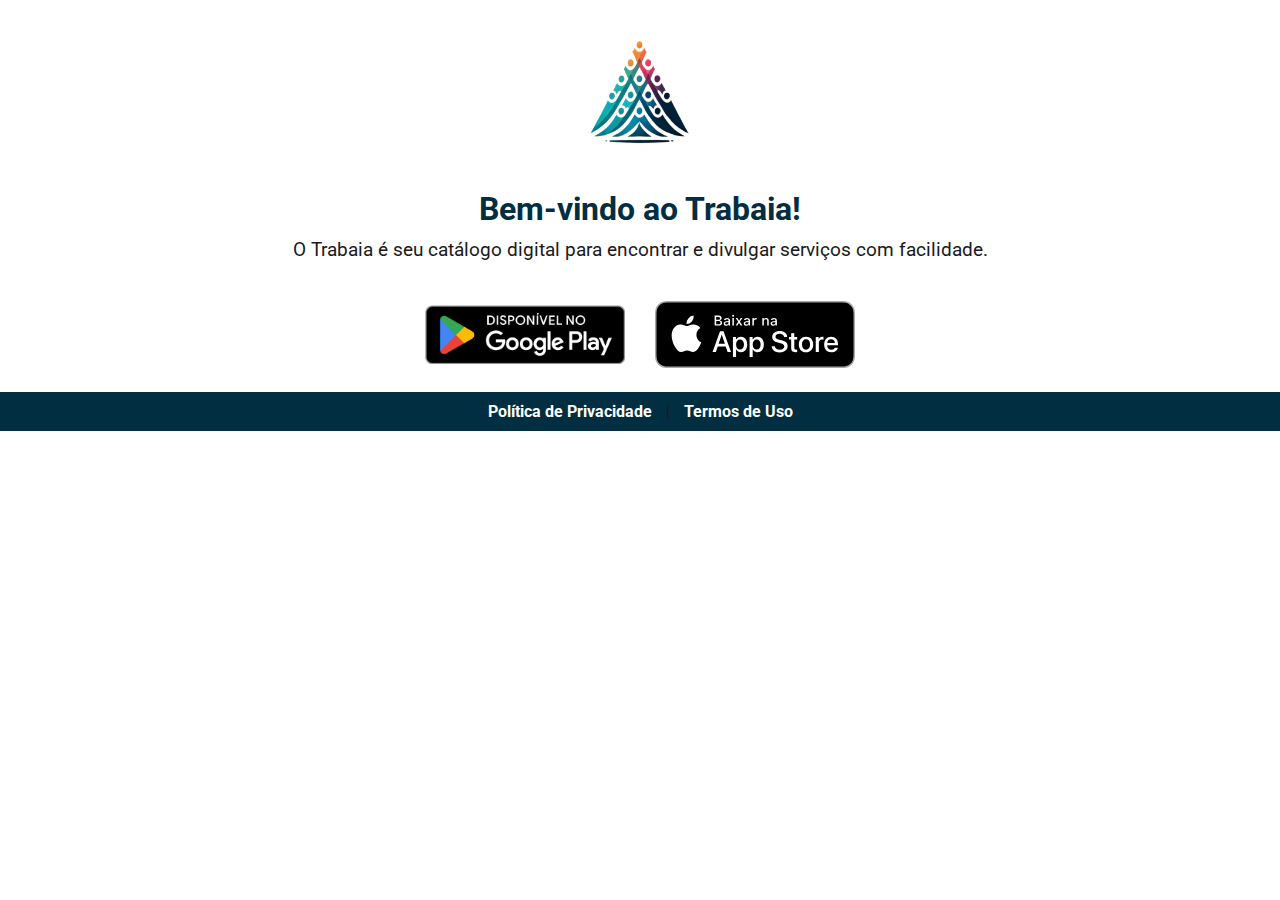
==== index.html @ 56918bdb "Update index.html" ====
<!DOCTYPE html>
<html lang="pt-BR">
<head>
    <meta charset="UTF-8">
    <title>Trabaia - Conectando Profissionais e Clientes</title>
    <meta name="viewport" content="width=device-width, initial-scale=1.0">
    <!-- Fonte personalizada (opcional) -->
    <link href="https://fonts.googleapis.com/css2?family=Roboto:wght@400;700&display=swap" rel="stylesheet">
    <!-- Arquivo CSS -->
    <link rel="stylesheet" href="styles.css">
    <link rel="icon" href="favicon.ico" type="image/x-icon">
</head>
<body>
    <div class="container">
        <!-- Logo -->
        <img src="play-store-icon.png" alt="Logo Trabaia" class="logo">

        <!-- Conteúdo Principal -->
        <div class="content">
            <h1>Bem-vindo ao Trabaia!</h1>
            <p>O Trabaia é seu catálogo digital para encontrar e divulgar serviços com facilidade.</p>
        </div>
        
        <!-- Container dos botões de download -->
        <div class="download-buttons">
            <!-- Botão da Google Play Store -->
            <div class="google-play-container">
                <a href="https://..." target="_blank">
                    <img src="google-play-badge.png" alt="Google Play" class="store-button">
                </a>
            </div>
        
            <!-- Botão da Apple App Store -->
            <div class="app-store-container">
                <a href="https://..." target="_blank">
                    <img src="apple-app-store-badge.svg" alt="App Store" class="store-button">
                </a>
            </div>
        </div>
        <!-- Links para documentos legais -->
        <div class="legal-links">
            <a href="politica-de-privacidade.html">Política de Privacidade</a>
            |
            <a href="termos-de-uso.html">Termos de Uso</a>
        </div>
    </div>
</body>
</html>
---- styles.css ----
/* Reset básico */
* {
    margin: 0;
    padding: 0;
    box-sizing: border-box;
}

body, html {
    height: 100%;
    font-family: 'Roboto', Arial, sans-serif;
    background-color: #f4f4f4;
    color: #1A1A1A; /* Cor dark */
}

.container {
    display: flex;
    flex-direction: column;
    align-items: center;
    min-height: 100vh;
    text-align: center;
    background-color: #ffffff;
}

.logo {
    margin-top: 20px;
    width: 150px;
}

.content {
    margin-top: 20px;
}

.content h1 {
    color: #012E40; /* Cor primary */
    margin-bottom: 10px;
}

.content p {
    font-size: 1.2em;
    margin-bottom: 20px;
}
/* Container dos botões */
.download-buttons {
    display: flex;
    justify-content: center; /* Centraliza horizontalmente */
    align-items: center; /* Centraliza verticalmente */
    gap: 30px; /* Espaçamento entre os botões */
    margin: 20px 0; /* Espaçamento externo (opcional) */
    flex-wrap: wrap; /* Permite que os botões quebrem linha em telas pequenas */
}

/* Estilo unificado para os botões */
.google-play-container,
.app-store-container {
    margin: 0; /* Remove margens anteriores */
}

.store-button {
    width: 200px; /* Tamanho igual para ambos */
    height: auto;
    transition: transform 0.2s; /* Efeito de hover suave */
}

/* Efeito ao passar o mouse (opcional) */
.store-button:hover {
    transform: scale(1.05);
}
.legal-links {
    background-color: #012E40; /* Cor primary */
    width: 100%;
    padding: 10px 0;
}

.legal-links a {
    color: #ffffff;
    text-decoration: none;
    margin: 0 10px;
    font-weight: bold;
}

.legal-links a:hover {
    text-decoration: underline;
}
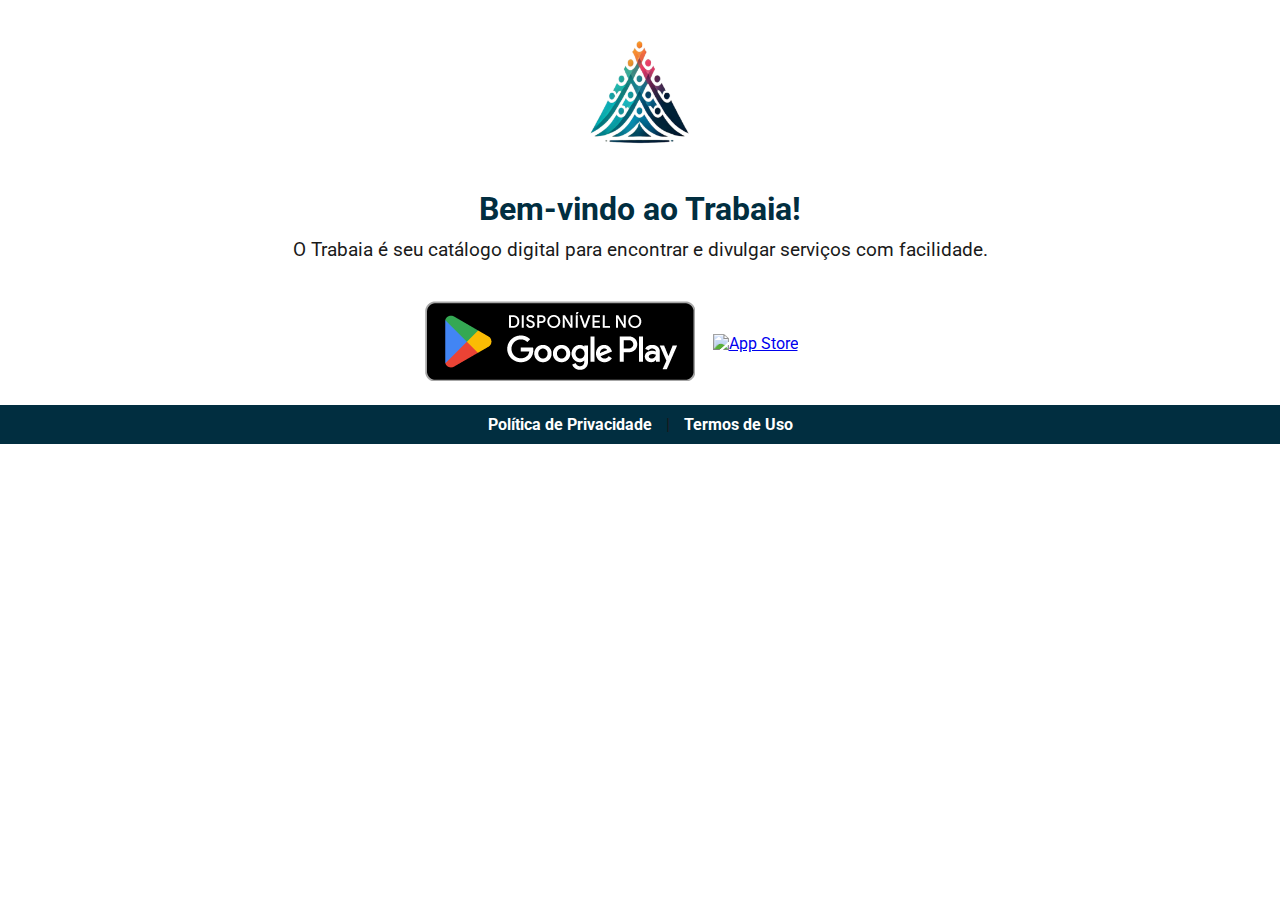
==== commit 912ed8c5: "Update index.html" ====
--- a/index.html
+++ b/index.html
@@ -22,25 +22,20 @@
         </div>
         
         <!-- Container dos botões de download -->
+        <!-- Container dos botões -->
         <div class="download-buttons">
-            <!-- Botão da Google Play Store -->
-            <div class="google-play-container">
-                <a href="https://..." target="_blank">
-                    <img src="google-play-badge.png" alt="Google Play" class="store-button">
-                </a>
-            </div>
+            <a href="LINK_GOOGLE_PLAY" target="_blank" class="store-button">
+                <img src="google-play-badge.png" alt="Google Play">
+            </a>
+            <a href="LINK_APP_STORE" target="_blank" class="store-button">
+                <img src="apple-app-store-badge.png" alt="App Store">
+            </a>
+        </div>
         
-            <!-- Botão da Apple App Store -->
-            <div class="app-store-container">
-                <a href="https://..." target="_blank">
-                    <img src="apple-app-store-badge.svg" alt="App Store" class="store-button">
-                </a>
-            </div>
-        </div>
         <!-- Links para documentos legais -->
         <div class="legal-links">
             <a href="politica-de-privacidade.html">Política de Privacidade</a>
-            |
+            <span>|</span>
             <a href="termos-de-uso.html">Termos de Uso</a>
         </div>
     </div>
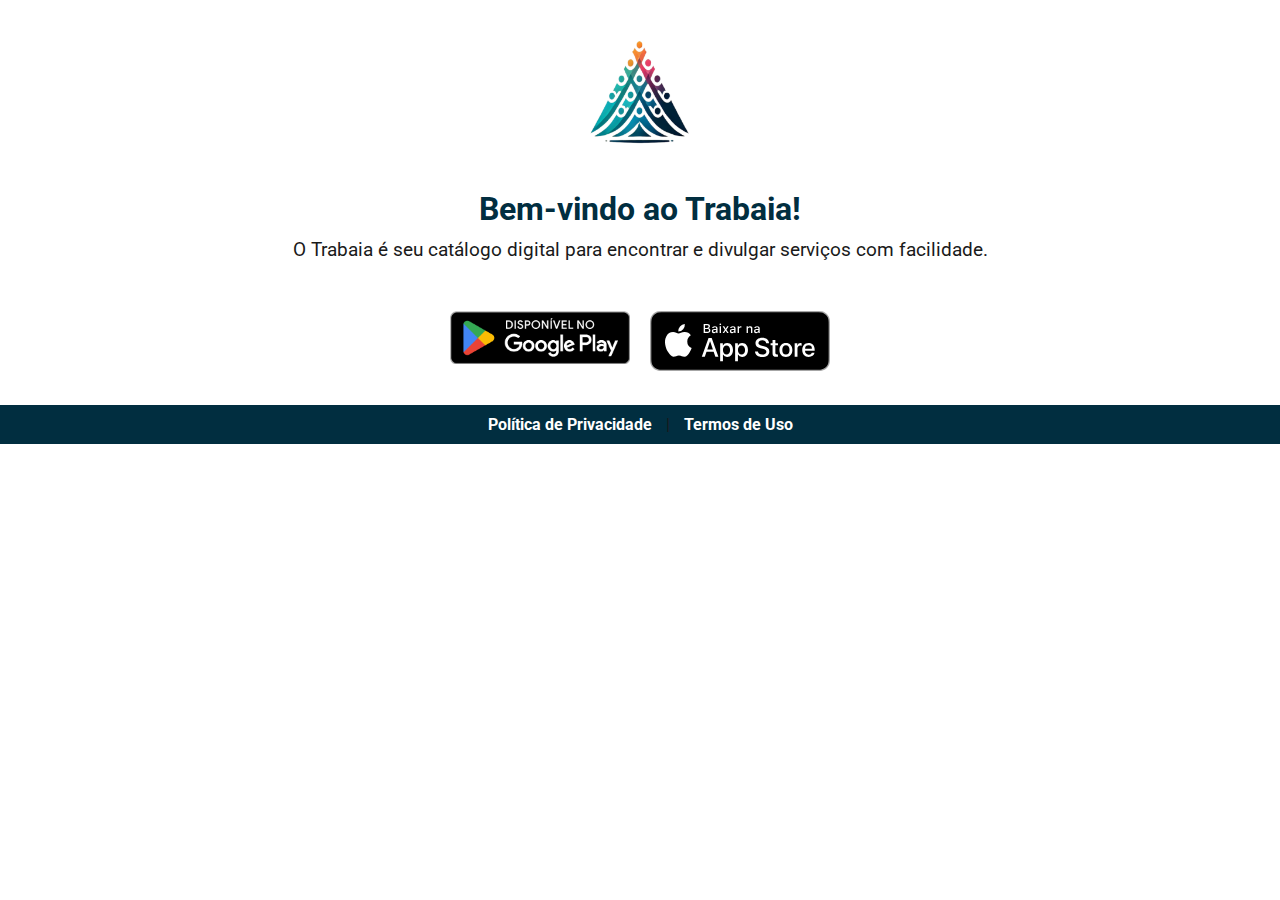
==== commit 0ff9257d: "Update index.html" ====
--- a/index.html
+++ b/index.html
@@ -28,7 +28,7 @@
                 <img src="google-play-badge.png" alt="Google Play">
             </a>
             <a href="LINK_APP_STORE" target="_blank" class="store-button">
-                <img src="apple-app-store-badge.png" alt="App Store">
+                <img src="apple-app-store-badge.svg" alt="App Store">
             </a>
         </div>
         
--- a/styles.css
+++ b/styles.css
@@ -39,32 +39,27 @@
     font-size: 1.2em;
     margin-bottom: 20px;
 }
-/* Container dos botões */
+/* Botões - Lado a lado e mesmo tamanho */
 .download-buttons {
     display: flex;
-    justify-content: center; /* Centraliza horizontalmente */
-    align-items: center; /* Centraliza verticalmente */
-    gap: 30px; /* Espaçamento entre os botões */
-    margin: 20px 0; /* Espaçamento externo (opcional) */
-    flex-wrap: wrap; /* Permite que os botões quebrem linha em telas pequenas */
-}
-
-/* Estilo unificado para os botões */
-.google-play-container,
-.app-store-container {
-    margin: 0; /* Remove margens anteriores */
+    justify-content: center;
+    gap: 20px; /* Espaçamento entre os botões */
+    margin: 30px 0;
+    flex-wrap: wrap;
 }
 
 .store-button {
-    width: 200px; /* Tamanho igual para ambos */
+    display: inline-block;
+    width: 180px; /* Tamanho igual para ambos */
     height: auto;
-    transition: transform 0.2s; /* Efeito de hover suave */
+    transition: transform 0.2s;
 }
 
-/* Efeito ao passar o mouse (opcional) */
-.store-button:hover {
-    transform: scale(1.05);
+.store-button img {
+    width: 100%; /* Garante que a imagem preencha o container */
+    height: auto;
 }
+
 .legal-links {
     background-color: #012E40; /* Cor primary */
     width: 100%;
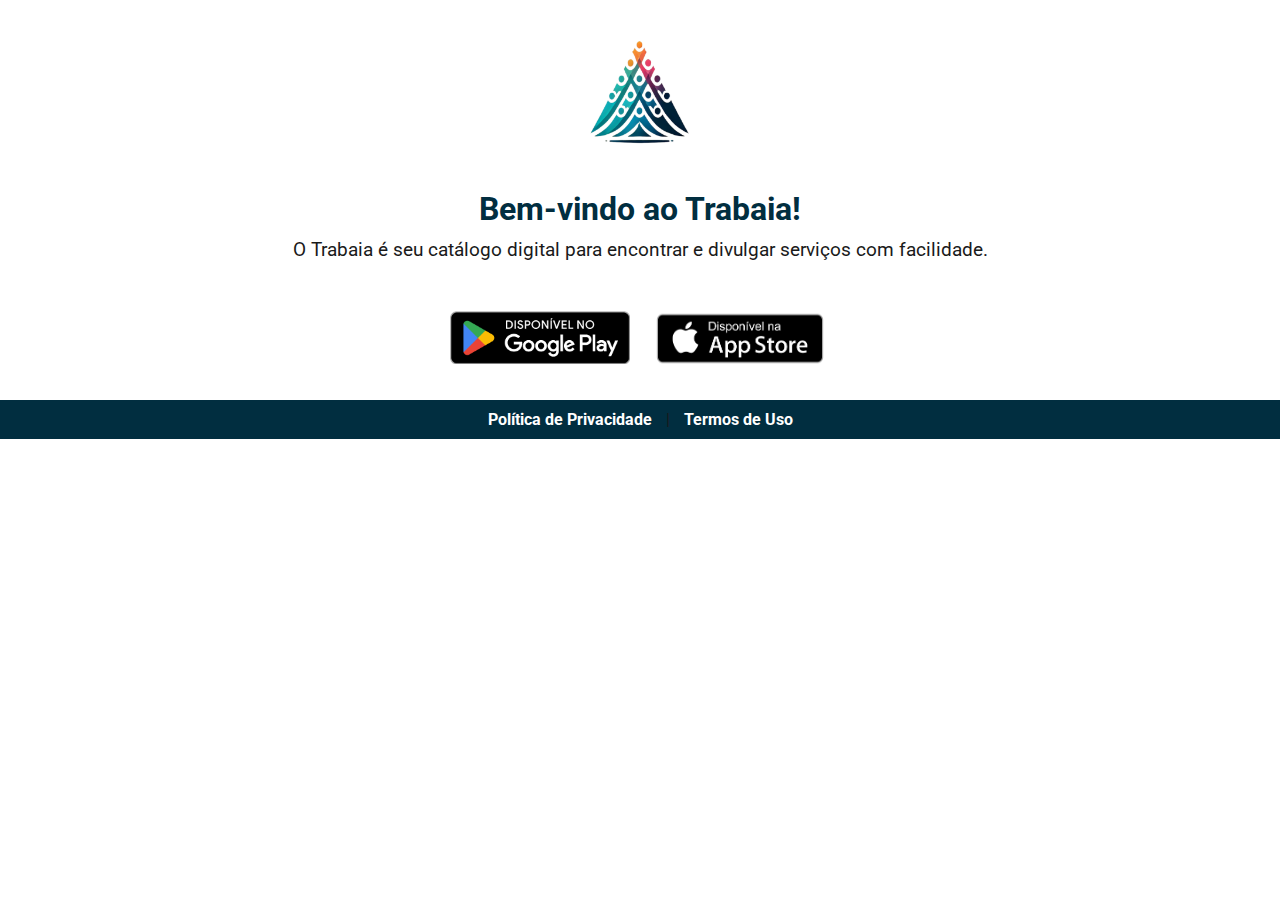
==== commit f877fd7b: "Update index.html" ====
--- a/index.html
+++ b/index.html
@@ -24,11 +24,11 @@
         <!-- Container dos botões de download -->
         <!-- Container dos botões -->
         <div class="download-buttons">
-            <a href="LINK_GOOGLE_PLAY" target="_blank" class="store-button">
+            <a href="https://play.google.com/store/apps/details?id=com.trabaia.firebase" target="_blank" class="store-button">
                 <img src="google-play-badge.png" alt="Google Play">
             </a>
-            <a href="LINK_APP_STORE" target="_blank" class="store-button">
-                <img src="apple-app-store-badge.svg" alt="App Store">
+            <a href="https://apps.apple.com/br/app/trabaia/id6739260551?itscg=30200&itsct=apps_box_link&mttnsubad=6739260551" target="_blank" class="store-button">
+                <img src="apple-app-store-badge.png" alt="App Store">
             </a>
         </div>
         
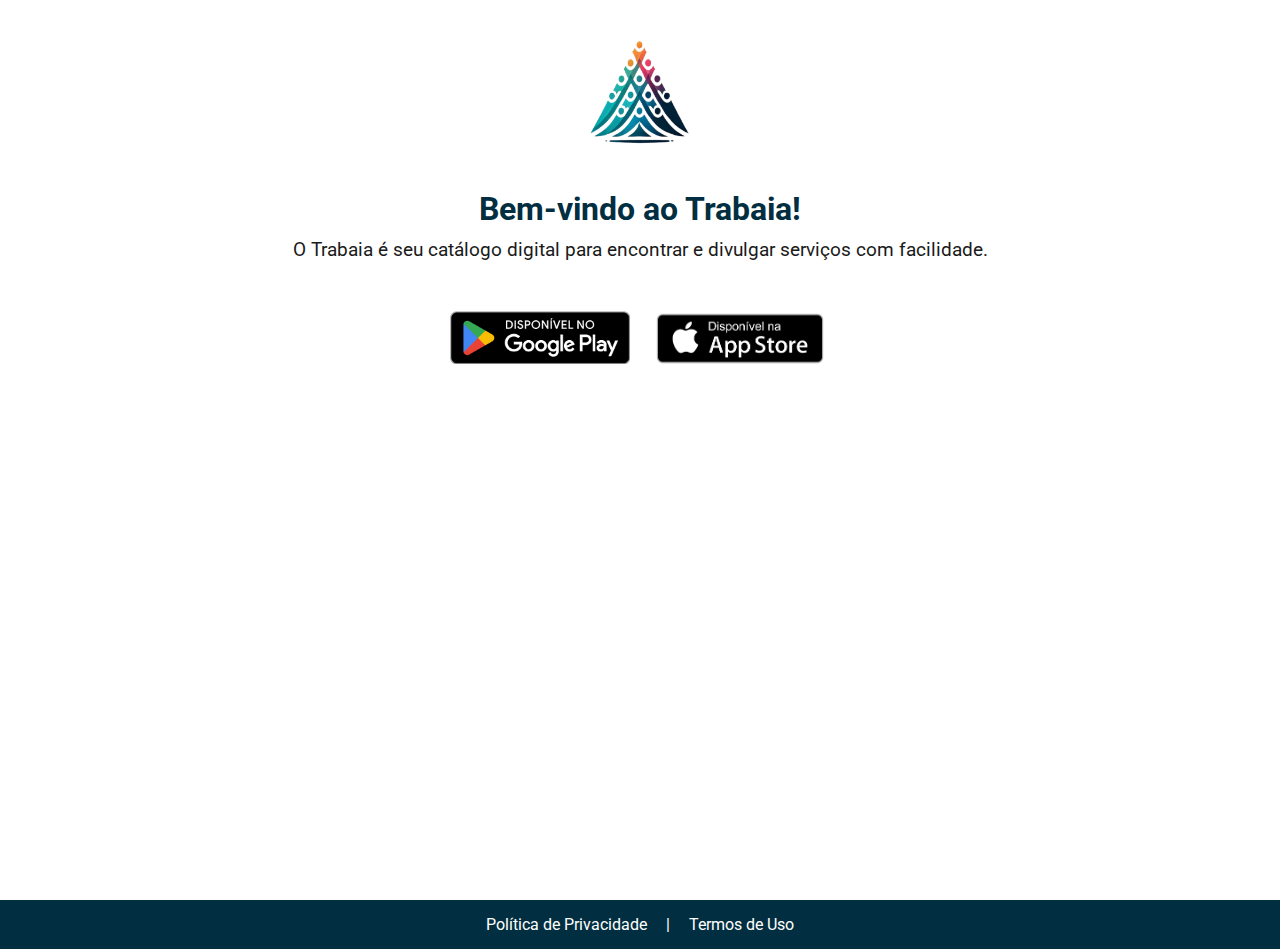
==== commit fe27da2d: "Update index.html" ====
--- a/index.html
+++ b/index.html
@@ -32,12 +32,12 @@
             </a>
         </div>
         
-        <!-- Links para documentos legais -->
-        <div class="legal-links">
-            <a href="politica-de-privacidade.html">Política de Privacidade</a>
-            <span>|</span>
-            <a href="termos-de-uso.html">Termos de Uso</a>
-        </div>
+    </div>
+    <!-- Links para documentos legais -->
+    <div class="legal-links">
+        <a href="politica-de-privacidade.html">Política de Privacidade</a>
+        <span>|</span>
+        <a href="termos-de-uso.html">Termos de Uso</a>
     </div>
 </body>
 </html>
--- a/styles.css
+++ b/styles.css
@@ -60,17 +60,25 @@
     height: auto;
 }
 
+/* Rodapé fixo na base */
 .legal-links {
-    background-color: #012E40; /* Cor primary */
+    background-color: #012E40;
     width: 100%;
-    padding: 10px 0;
+    padding: 15px 0;
+    margin-top: auto; /* Empurra o rodapé para baixo */
+    text-align: center;
+    bottom: 0;
 }
 
 .legal-links a {
     color: #ffffff;
     text-decoration: none;
-    margin: 0 10px;
-    font-weight: bold;
+    margin: 0 15px;
+}
+
+.legal-links span {
+    color: #ffffff;
+    user-select: none;
 }
 
 .legal-links a:hover {
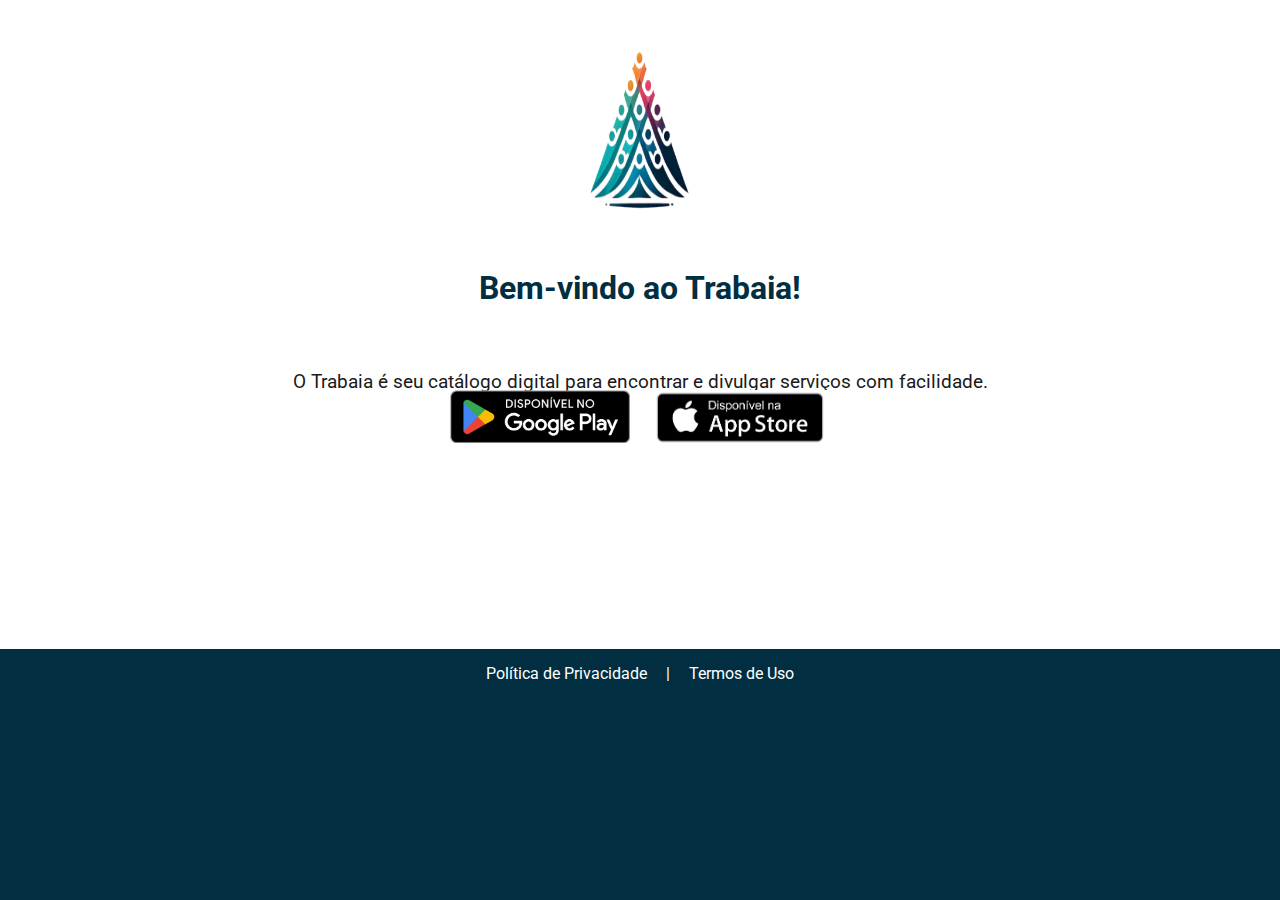
==== commit ec032eff: "gpt" ====
--- a/index.html
+++ b/index.html
@@ -31,13 +31,13 @@
                 <img src="apple-app-store-badge.png" alt="App Store">
             </a>
         </div>
-        
-    </div>
-    <!-- Links para documentos legais -->
-    <div class="legal-links">
-        <a href="politica-de-privacidade.html">Política de Privacidade</a>
-        <span>|</span>
-        <a href="termos-de-uso.html">Termos de Uso</a>
+
+        <!-- Links para documentos legais -->
+        <div class="legal-links">
+            <a href="politica-de-privacidade.html">Política de Privacidade</a>
+            <span>|</span>
+            <a href="termos-de-uso.html">Termos de Uso</a>
+        </div>
     </div>
 </body>
 </html>
--- a/styles.css
+++ b/styles.css
@@ -3,6 +3,7 @@
     margin: 0;
     padding: 0;
     box-sizing: border-box;
+    height: 100%;
 }
 
 body, html {
@@ -28,6 +29,8 @@
 
 .content {
     margin-top: 20px;
+    flex: 1; 
+
 }
 
 .content h1 {
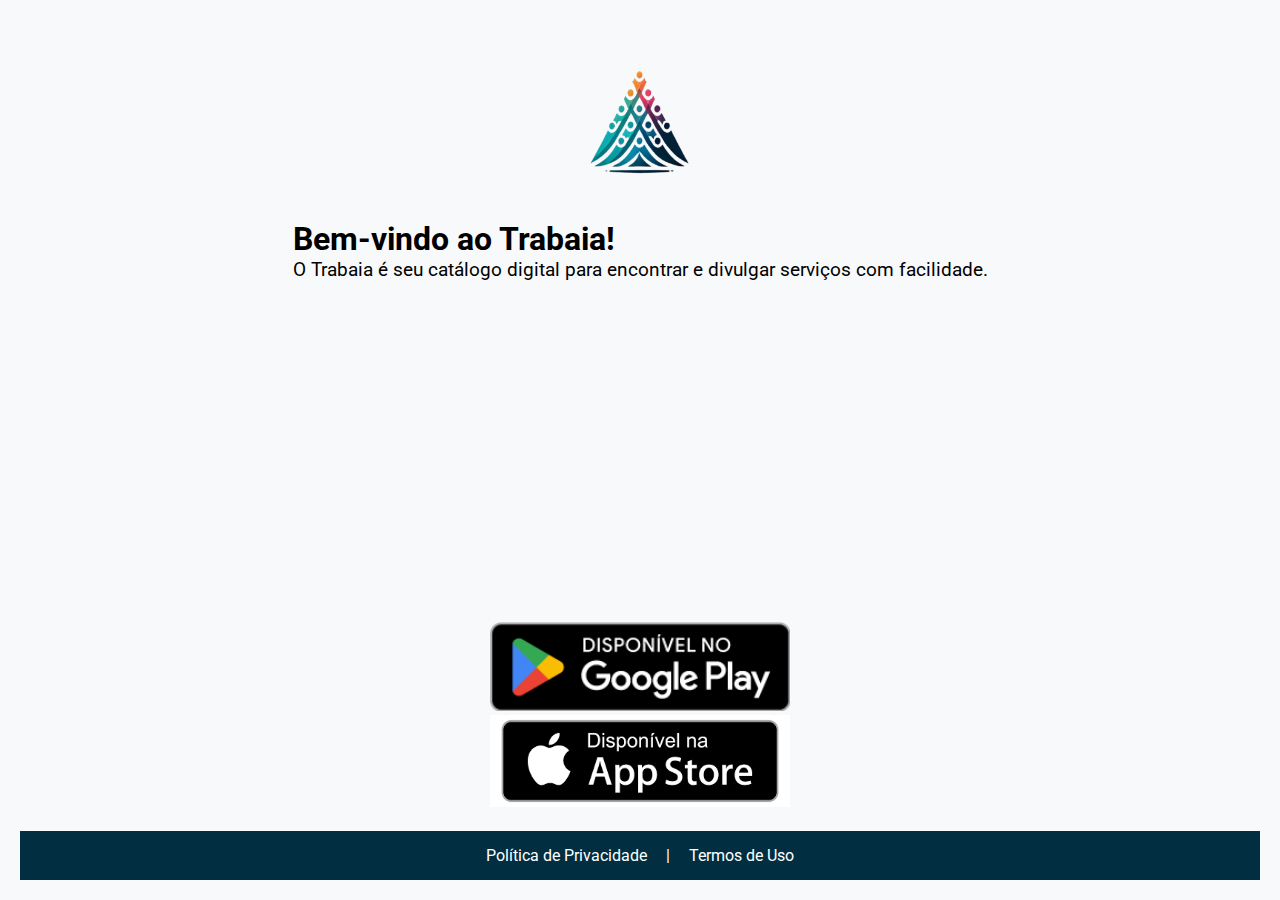
==== commit 6113c29b: "Update index.html" ====
--- a/index.html
+++ b/index.html
@@ -13,7 +13,7 @@
 <body>
     <div class="container">
         <!-- Logo -->
-        <img src="play-store-icon.png" alt="Logo Trabaia" class="logo">
+        <img src="icone-sem-fundo.png" alt="Logo Trabaia" class="logo">
 
         <!-- Conteúdo Principal -->
         <div class="content">
--- a/styles.css
+++ b/styles.css
@@ -3,59 +3,58 @@
     margin: 0;
     padding: 0;
     box-sizing: border-box;
-    height: 100%;
 }
 
 body, html {
-    height: 100%;
+    display: flex;
+    flex-direction: column;
+    min-height: 100vh;
     font-family: 'Roboto', Arial, sans-serif;
     background-color: #f4f4f4;
-    color: #1A1A1A; /* Cor dark */
 }
 
 .container {
+    flex: 1;
     display: flex;
     flex-direction: column;
     align-items: center;
-    min-height: 100vh;
-    text-align: center;
-    background-color: #ffffff;
+    padding: 20px;
+    background-color: #F8F9FA;
 }
 
 .logo {
-    margin-top: 20px;
-    width: 150px;
+    width: 100%;
+    max-width: 150px; /* Não ultrapassa 150px mesmo em telas grandes */
+    margin-top: 10px;
 }
 
 .content {
     margin-top: 20px;
+    margin:20px;
     flex: 1; 
+    align-items: center;
 
 }
 
 .content h1 {
-    color: #012E40; /* Cor primary */
-    margin-bottom: 10px;
+    font-size: 1.5em; /* Reduz tamanho em mobile */
+    align-items: center;
 }
 
 .content p {
-    font-size: 1.2em;
-    margin-bottom: 20px;
+    font-size: 1em; /* Texto menor em mobile */
 }
 /* Botões - Lado a lado e mesmo tamanho */
 .download-buttons {
-    display: flex;
-    justify-content: center;
-    gap: 20px; /* Espaçamento entre os botões */
-    margin: 30px 0;
-    flex-wrap: wrap;
+    flex-direction: column; /* Empilha verticalmente */
+    gap: 15px;
+    width: 100%;
+    max-width: 250px; /* Limita largura máxima */
+    margin: 20px 0;
 }
-
 .store-button {
-    display: inline-block;
-    width: 180px; /* Tamanho igual para ambos */
-    height: auto;
-    transition: transform 0.2s;
+    width: 100%; /* Ocupa toda a largura do container */
+    max-width: 200px; /* Não cresce além disso */
 }
 
 .store-button img {
@@ -68,11 +67,9 @@
     background-color: #012E40;
     width: 100%;
     padding: 15px 0;
-    margin-top: auto; /* Empurra o rodapé para baixo */
     text-align: center;
-    bottom: 0;
+    margin-top: auto; /* Garante que fique no final */
 }
-
 .legal-links a {
     color: #ffffff;
     text-decoration: none;
@@ -87,3 +84,26 @@
 .legal-links a:hover {
     text-decoration: underline;
 }
+/* Para telas maiores que 768px (tablets/desktop) */
+@media (min-width: 768px) {
+    .logo {
+        margin-top: 30px;
+    }
+
+    .content h1 {
+        font-size: 2em;
+    }
+
+    .content p {
+        font-size: 1.2em;
+    }
+
+    .download-buttons {
+        flex-direction: row; /* Botões lado a lado */
+        max-width: 300px;
+    }
+
+    .store-button {
+        max-width: 180px;
+    }
+}
